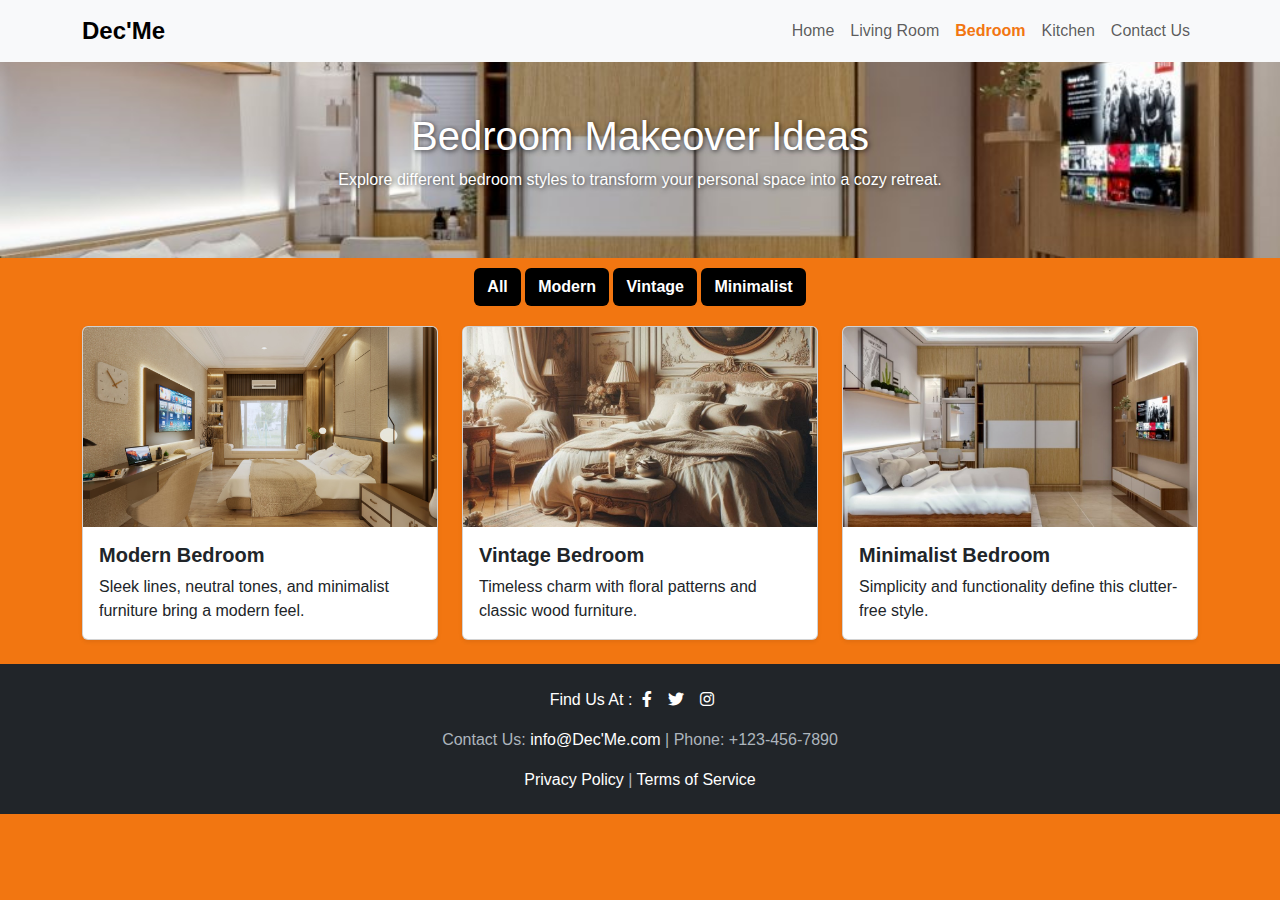
==== bedroom.html @ 86d7975c "push" ====
<!DOCTYPE html>
<html lang="en">
<head>
  <meta charset="UTF-8">
  <meta name="viewport" content="width=device-width, initial-scale=1">
  <title>Bedroom Ideas</title>
  <link href="https://cdn.jsdelivr.net/npm/bootstrap@5.3.0/dist/css/bootstrap.min.css" rel="stylesheet">
  <link rel="stylesheet" href="https://cdnjs.cloudflare.com/ajax/libs/font-awesome/6.0.0-beta3/css/all.min.css">
  <link rel="stylesheet" href="styles.css">
  <style>
    .filter-btns { margin-bottom: 20px; }
    .item { display: none; }

  </style>
</head>
<body>

<header>
    <nav class="navbar navbar-expand-lg navbar-light bg-light">
      <div class="container">
        <a class="navbar-brand" href="index.html"><strong>Dec'Me</strong></a>
        <button class="navbar-toggler" type="button" data-bs-toggle="collapse" data-bs-target="#navbarNav">
          <span class="navbar-toggler-icon"></span>
        </button>
        <div class="collapse navbar-collapse" id="navbarNav">
          <ul class="navbar-nav ms-auto">
            <li class="nav-item"><a class="nav-link" href="index.html">Home</a></li>
            <li class="nav-item"><a class="nav-link" href="livingroom.html">Living Room</a></li>
            <li class="nav-item"><a class="nav-link" href="bedroom.html">Bedroom</a></li>
            <li class="nav-item"><a class="nav-link" href="kitchen.html">Kitchen</a></li>
            <li class="nav-item"><a class="nav-link" href="#contact-footer">Contact Us</a></li>
          </ul>
        </div>
      </div>
    </nav>
</header>

<section class="bedroom-title">
  <div class="container">
    <h1 class="text-center">Bedroom Makeover Ideas</h1>
    <p class="text-center">Explore different bedroom styles to transform your personal space into a cozy retreat.</p>
  </div>
</section>

<div class="container filter-btns text-center">
  <button class="btn filter-btn fw-bold" onclick="filterItems('all')">All</button>
  <button class="btn filter-btn fw-bold" onclick="filterItems('modern')">Modern</button>
  <button class="btn filter-btn fw-bold" onclick="filterItems('vintage')">Vintage</button>
  <button class="btn filter-btn fw-bold" onclick="filterItems('minimalist')">Minimalist</button>
</div>

<div class="container">
  <div class="row">
    <div class="col-md-4 item modern">
      <div class="card mb-4 shadow-sm">
        <img src="/gambar/kamartidur modern.jpg" class="card-img-top" alt="Modern Bedroom">
        <div class="card-body">
          <h5 class="card-title fw-bold">Modern Bedroom</h5>
          <p class="card-text">Sleek lines, neutral tones, and minimalist furniture bring a modern feel.</p>
        </div>
      </div>
    </div>
    <div class="col-md-4 item vintage">
      <div class="card mb-4 shadow-sm">
        <img src="/gambar/vintage bedroom.jpg" class="card-img-top" alt="Vintage Bedroom">
        <div class="card-body">
          <h5 class="card-title fw-bold">Vintage Bedroom</h5>
          <p class="card-text">Timeless charm with floral patterns and classic wood furniture.</p>
        </div>
      </div>
    </div>
    <div class="col-md-4 item minimalist">
      <div class="card mb-4 shadow-sm">
        <img src="/gambar/Desain-Kamar-Tidur-Minimalis-1024x614.jpg" class="card-img-top" alt="Minimalist Bedroom">
        <div class="card-body">
          <h5 class="card-title fw-bold">Minimalist Bedroom</h5>
          <p class="card-text">Simplicity and functionality define this clutter-free style.</p>
        </div>
      </div>
    </div>
  </div>
</div>

<footer id="contact-footer" class="bg-dark text-white text-center py-4">
    <div class="container">
      <div class="d-flex justify-content-center mb-3">
        <div class="follow"><a>Find Us At :</a></div>
        <a href="#" class="text-white me-3"><i class="fab fa-facebook-f"></i></a>
        <a href="#" class="text-white me-3"><i class="fab fa-twitter"></i></a>
        <a href="#" class="text-white me-3"><i class="fab fa-instagram"></i></a>
      </div>
      <p>Contact Us: <a href="mailto:info@homedecor.com" class="text-white">info@Dec'Me.com</a> | Phone: +123-456-7890</p>
      <p><a href="#" class="text-white">Privacy Policy</a> | <a href="#" class="text-white">Terms of Service</a></p>
    </div>
  </footer>
<!-- JavaScript for Filter -->
<script src="script.js">

</script>

<script src="https://cdn.jsdelivr.net/npm/bootstrap@5.3.0/dist/js/bootstrap.bundle.min.js"></script>
</body>
</html>
---- styles.css ----
body {
  font-family: Arial, sans-serif;
  background-color: #f27611;
}
.navbar-brand {
  font-weight: bold;
  font-size: 1.5rem;
}
.navbar-nav .nav-link.active {
  font-weight: bold;
  color: #f27611 !important;
}
.navbar-nav .nav-link:hover {
  color: #f27611 !important;
  text-decoration: underline;
}
.hero-section {
  background: linear-gradient(rgba(0, 0, 0, 0.3), rgba(0, 0, 0, 0.3)), url("/gambar/64e2ec07a40f4.jpg") center/cover;
  color: white;
  padding: 60px 0;
  margin-bottom: 10px;
}
.hero-section h1 {
  font-size: 2.5rem;
}
.hero-section p {
  font-size: 1.2rem;
}
.filter-btns { 
  margin-bottom: 20px;
}
.subscribe-section { 
  border-radius: 10px;
}
.card-img-top, .item img {
  width: 100%;
  height: 200px;
  object-fit: cover;
}
.btn {
  background-color: black;
  color: white;
}
.btn:hover {
  background-color: orange;
}
.livingroom-title, .bedroom-title, .kitchen-title {
  background-size: 100% 90%;
  background-position: center;
  background-repeat: no-repeat;
  padding: 50px 0;
  color: white;
  text-shadow: 1px 1px 5px rgba(0, 0, 0, 0.7);
  margin-bottom: 10px;
}
.livingroom-title {
  background-image: url('/gambar/interior rumah.png');
  background-size: cover;
}
.bedroom-title {
  background-image: url('/gambar/Desain-Kamar-Tidur-Minimalis-1024x614.jpg');
  background-size: cover;
}
.kitchen-title {
  background-image: url('/gambar/7-Inspirasi-Dapur-Minimalis-Modern--Masak-Lebih-Semangat.jpg');
  background-size: cover;
}
footer {
  background-color: #2c3e50;
  height: 150px;
}
footer p, footer small {
  color: #adb5bd;
}
.follow {
  margin-right: 10px;
}
footer a {
  color: #f8f9fa;
  text-decoration: none;
}
footer a:hover {
  color: #ffc107;
}
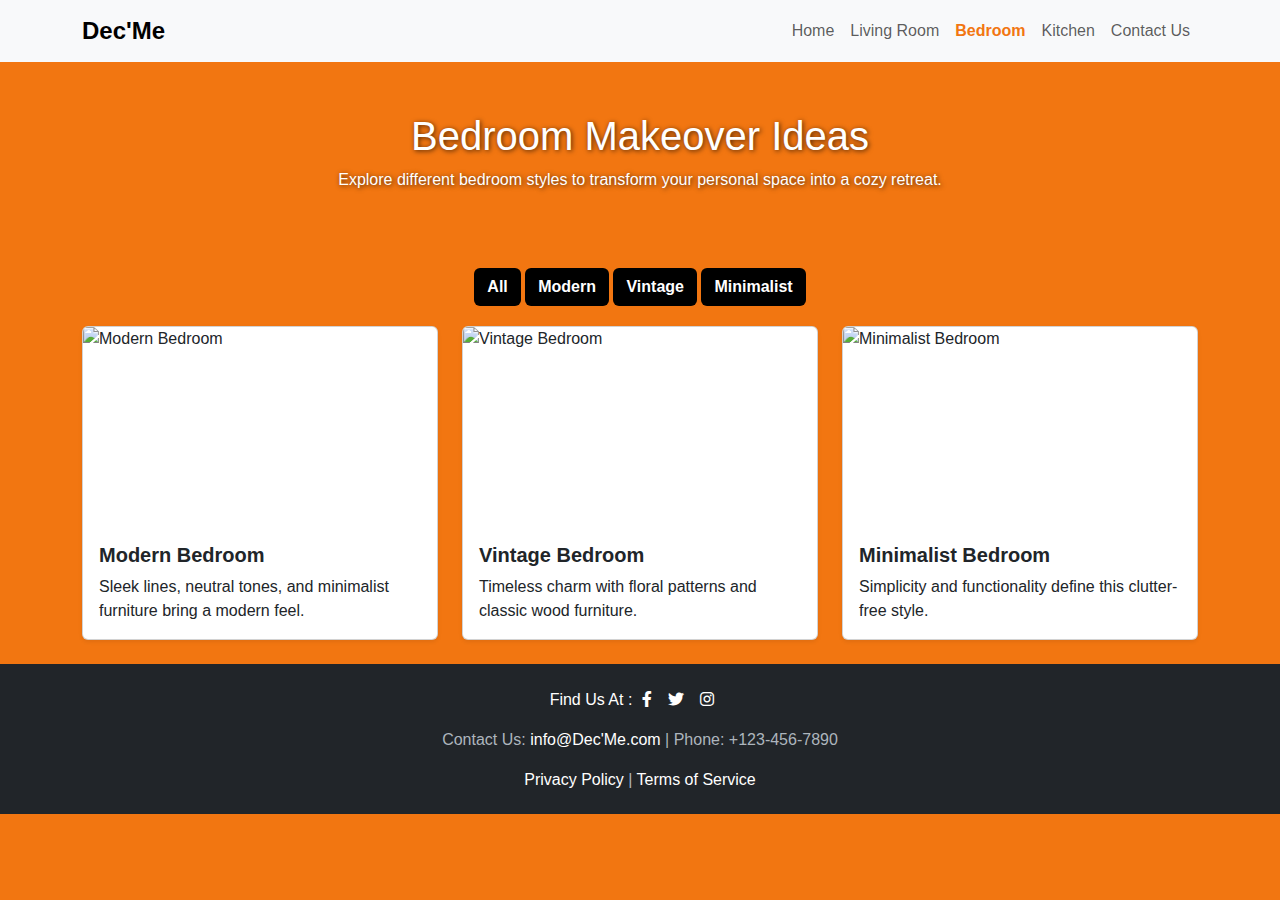
==== commit 4bb59ec3: "push lagi yang baru" ====
--- a/bedroom.html
+++ b/bedroom.html
@@ -53,7 +53,7 @@
   <div class="row">
     <div class="col-md-4 item modern">
       <div class="card mb-4 shadow-sm">
-        <img src="/gambar/kamartidur modern.jpg" class="card-img-top" alt="Modern Bedroom">
+        <img src="https://media.istockphoto.com/id/1266155634/photo/luxurious-and-elegant-bedroom-interiors.webp?a=1&b=1&s=612x612&w=0&k=20&c=LxdPMTz1TEPrMslImhUBnuH2thYMZs8nTOcnHRNFGsk=" class="card-img-top" alt="Modern Bedroom">
         <div class="card-body">
           <h5 class="card-title fw-bold">Modern Bedroom</h5>
           <p class="card-text">Sleek lines, neutral tones, and minimalist furniture bring a modern feel.</p>
@@ -62,7 +62,7 @@
     </div>
     <div class="col-md-4 item vintage">
       <div class="card mb-4 shadow-sm">
-        <img src="/gambar/vintage bedroom.jpg" class="card-img-top" alt="Vintage Bedroom">
+        <img src="https://media.istockphoto.com/id/471386891/photo/ancient-majorcan-bedroom.webp?a=1&b=1&s=612x612&w=0&k=20&c=3-e9FuQpDdqFYRc9-la0Ye6j2_FHsjQO9ZQ5GpPMKsw=" class="card-img-top" alt="Vintage Bedroom">
         <div class="card-body">
           <h5 class="card-title fw-bold">Vintage Bedroom</h5>
           <p class="card-text">Timeless charm with floral patterns and classic wood furniture.</p>
@@ -71,7 +71,7 @@
     </div>
     <div class="col-md-4 item minimalist">
       <div class="card mb-4 shadow-sm">
-        <img src="/gambar/Desain-Kamar-Tidur-Minimalis-1024x614.jpg" class="card-img-top" alt="Minimalist Bedroom">
+        <img src="https://media.istockphoto.com/id/1060147940/photo/modern-bedroom-interior-with-blank-wall-for-copy-space.webp?a=1&b=1&s=612x612&w=0&k=20&c=F8o-xW504Vu1v1Y1ODF2cQ0KIscaQwauTfeXwJYckdA=" class="card-img-top" alt="Minimalist Bedroom">
         <div class="card-body">
           <h5 class="card-title fw-bold">Minimalist Bedroom</h5>
           <p class="card-text">Simplicity and functionality define this clutter-free style.</p>
@@ -93,11 +93,7 @@
       <p><a href="#" class="text-white">Privacy Policy</a> | <a href="#" class="text-white">Terms of Service</a></p>
     </div>
   </footer>
-<!-- JavaScript for Filter -->
-<script src="script.js">
-
-</script>
-
+<script src="script.js"></script>
 <script src="https://cdn.jsdelivr.net/npm/bootstrap@5.3.0/dist/js/bootstrap.bundle.min.js"></script>
 </body>
 </html>
--- a/styles.css
+++ b/styles.css
@@ -15,7 +15,7 @@
   text-decoration: underline;
 }
 .hero-section {
-  background: linear-gradient(rgba(0, 0, 0, 0.3), rgba(0, 0, 0, 0.3)), url("/gambar/64e2ec07a40f4.jpg") center/cover;
+  background: linear-gradient(rgba(0, 0, 0, 0.3), rgba(0, 0, 0, 0.3)), url("https://media.istockphoto.com/id/1447708518/photo/modern-villa-exterior-in-summer.webp?a=1&b=1&s=612x612&w=0&k=20&c=EHDyVKd8IshDjqspk-IutgA1QfPXIxQUO049TW9Vwe4=") center/cover;
   color: white;
   padding: 60px 0;
   margin-bottom: 10px;
@@ -54,15 +54,15 @@
   margin-bottom: 10px;
 }
 .livingroom-title {
-  background-image: url('/gambar/interior rumah.png');
+  background-image: url('https://media.istockphoto.com/id/1821128625/id/foto/ruang-tamu-modern-dengan-banyak-tanaman-rumah.jpg?s=1024x1024&w=is&k=20&c=9aR5EFl91lErfOvkkTLSxf13G4qogmvz7hJKDRnD5pc=');
   background-size: cover;
 }
 .bedroom-title {
-  background-image: url('/gambar/Desain-Kamar-Tidur-Minimalis-1024x614.jpg');
+  background-image: url('https://media.istockphoto.com/id/1213695069/photo/large-bedroom-interior-3d-rendering.webp?a=1&b=1&s=612x612&w=0&k=20&c=udZAsOo2YYAUp6DRJuY3s0KtX1GNCLq6pvjTDoi0mJA=');
   background-size: cover;
 }
 .kitchen-title {
-  background-image: url('/gambar/7-Inspirasi-Dapur-Minimalis-Modern--Masak-Lebih-Semangat.jpg');
+  background-image: url('https://plus.unsplash.com/premium_photo-1680382578857-c331ead9ed51?w=600&auto=format&fit=crop&q=60&ixlib=rb-4.0.3&ixid=M3wxMjA3fDB8MHxzZWFyY2h8MXx8a2l0Y2hlbnxlbnwwfHwwfHx8MA%3D%3D');
   background-size: cover;
 }
 footer {
